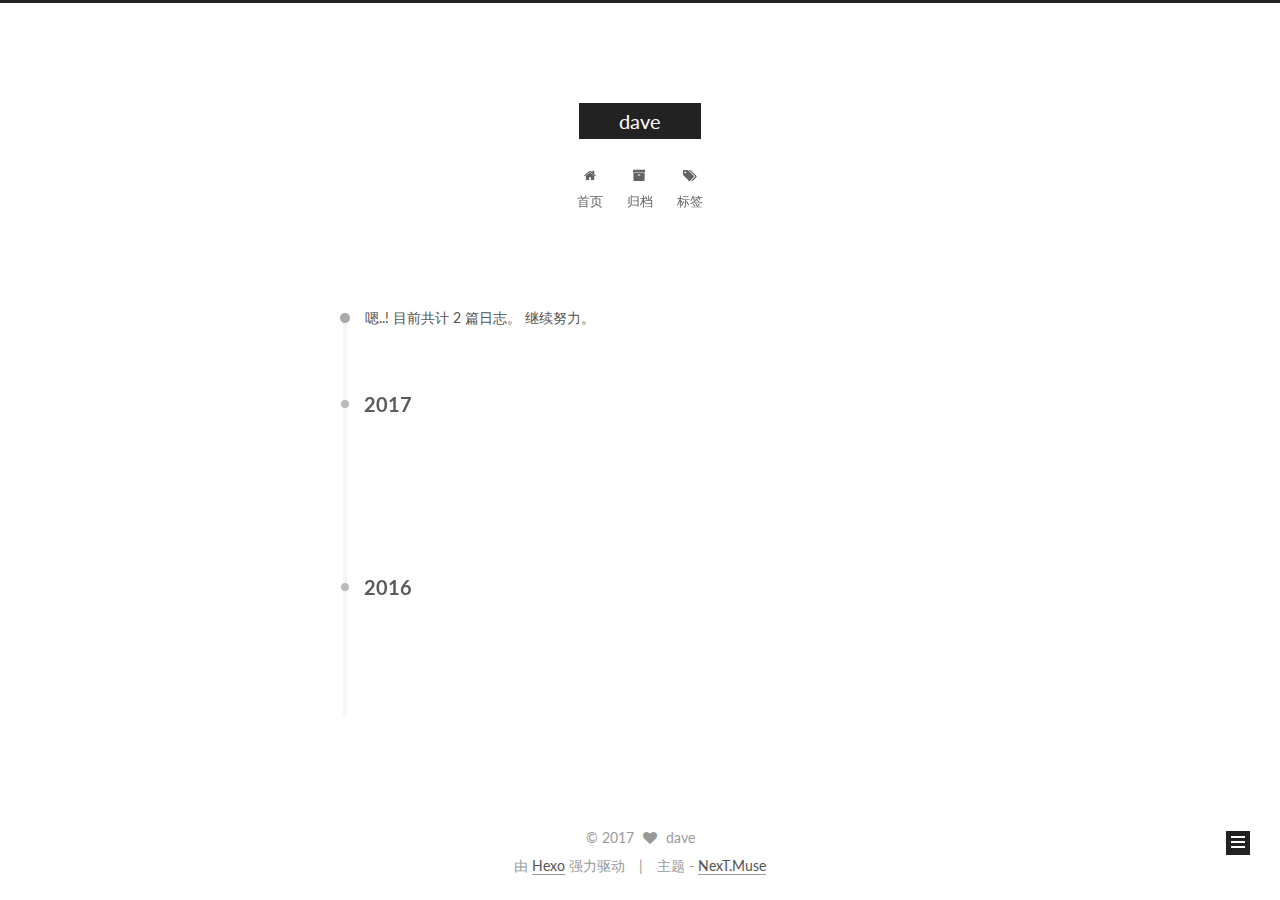
==== archives/index.html @ 7f6e719a "Site updated: 2017-03-12 23:29:18" ====
<!doctype html>



  


<html class="theme-next muse use-motion" lang="zh-Hans">
<head>
  <meta charset="UTF-8"/>
<meta http-equiv="X-UA-Compatible" content="IE=edge" />
<meta name="viewport" content="width=device-width, initial-scale=1, maximum-scale=1"/>



<meta http-equiv="Cache-Control" content="no-transform" />
<meta http-equiv="Cache-Control" content="no-siteapp" />















  
  
  <link href="/lib/fancybox/source/jquery.fancybox.css?v=2.1.5" rel="stylesheet" type="text/css" />




  
  
  
  

  
    
    
  

  

  

  

  

  
    
    
    <link href="//fonts.googleapis.com/css?family=Lato:300,300italic,400,400italic,700,700italic&subset=latin,latin-ext" rel="stylesheet" type="text/css">
  






<link href="/lib/font-awesome/css/font-awesome.min.css?v=4.6.2" rel="stylesheet" type="text/css" />

<link href="/css/main.css?v=5.1.0" rel="stylesheet" type="text/css" />


  <meta name="keywords" content="Hexo, NexT" />








  <link rel="shortcut icon" type="image/x-icon" href="/favicon.ico?v=5.1.0" />






<meta name="description" content="At the foot of the road in">
<meta property="og:type" content="website">
<meta property="og:title" content="dave">
<meta property="og:url" content="http://yoursite.com/archives/index.html">
<meta property="og:site_name" content="dave">
<meta property="og:description" content="At the foot of the road in">
<meta name="twitter:card" content="summary">
<meta name="twitter:title" content="dave">
<meta name="twitter:description" content="At the foot of the road in">



<script type="text/javascript" id="hexo.configurations">
  var NexT = window.NexT || {};
  var CONFIG = {
    root: '/',
    scheme: 'Muse',
    sidebar: {"position":"left","display":"post","offset":12,"offset_float":0,"b2t":false,"scrollpercent":false},
    fancybox: true,
    motion: true,
    duoshuo: {
      userId: '0',
      author: '博主'
    },
    algolia: {
      applicationID: '',
      apiKey: '',
      indexName: '',
      hits: {"per_page":10},
      labels: {"input_placeholder":"Search for Posts","hits_empty":"We didn't find any results for the search: ${query}","hits_stats":"${hits} results found in ${time} ms"}
    }
  };
</script>



  <link rel="canonical" href="http://yoursite.com/archives/"/>





  <title> 归档 | dave </title>
</head>

<body itemscope itemtype="http://schema.org/WebPage" lang="zh-Hans">

  














  
  
    
  

  <div class="container one-collumn sidebar-position-left  page-archive  ">
    <div class="headband"></div>

    <header id="header" class="header" itemscope itemtype="http://schema.org/WPHeader">
      <div class="header-inner"><div class="site-brand-wrapper">
  <div class="site-meta ">
    

    <div class="custom-logo-site-title">
      <a href="/"  class="brand" rel="start">
        <span class="logo-line-before"><i></i></span>
        <span class="site-title">dave</span>
        <span class="logo-line-after"><i></i></span>
      </a>
    </div>
      
        <p class="site-subtitle"></p>
      
  </div>

  <div class="site-nav-toggle">
    <button>
      <span class="btn-bar"></span>
      <span class="btn-bar"></span>
      <span class="btn-bar"></span>
    </button>
  </div>
</div>

<nav class="site-nav">
  

  
    <ul id="menu" class="menu">
      
        
        <li class="menu-item menu-item-home">
          <a href="/" rel="section">
            
              <i class="menu-item-icon fa fa-fw fa-home"></i> <br />
            
            首页
          </a>
        </li>
      
        
        <li class="menu-item menu-item-archives">
          <a href="/archives" rel="section">
            
              <i class="menu-item-icon fa fa-fw fa-archive"></i> <br />
            
            归档
          </a>
        </li>
      
        
        <li class="menu-item menu-item-tags">
          <a href="/tags" rel="section">
            
              <i class="menu-item-icon fa fa-fw fa-tags"></i> <br />
            
            标签
          </a>
        </li>
      

      
    </ul>
  

  
</nav>



 </div>
    </header>

    <main id="main" class="main">
      <div class="main-inner">
        <div class="content-wrap">
          <div id="content" class="content">
            

  <section id="posts" class="posts-collapse">
    <span class="archive-move-on"></span>

    <span class="archive-page-counter">
      
      
      
        
      
      嗯..! 目前共计 2 篇日志。 继续努力。
    </span>

    

      
      
      

      
        
        <div class="collection-title">
          <h2 class="archive-year motion-element" id="archive-year-2017">2017</h2>
        </div>
      
      

      

  <article class="post post-type-normal" itemscope itemtype="http://schema.org/Article">
    <header class="post-header">

      <h1 class="post-title">
        
            <a class="post-title-link" href="/2017/03/12/hello-world/" itemprop="url">
              
                <span itemprop="name">Hello World</span>
              
            </a>
        
      </h1>

      <div class="post-meta">
        <time class="post-time" itemprop="dateCreated"
              datetime="2017-03-12T22:32:48+08:00"
              content="2017-03-12" >
          03-12
        </time>
      </div>

    </header>
  </article>



    

      
      
      

      
        
        <div class="collection-title">
          <h2 class="archive-year motion-element" id="archive-year-2016">2016</h2>
        </div>
      
      

      

  <article class="post post-type-normal" itemscope itemtype="http://schema.org/Article">
    <header class="post-header">

      <h1 class="post-title">
        
            <a class="post-title-link" href="/2016/12/09/git常用知识点整理/" itemprop="url">
              
                <span itemprop="name">git tips</span>
              
            </a>
        
      </h1>

      <div class="post-meta">
        <time class="post-time" itemprop="dateCreated"
              datetime="2016-12-09T13:45:16+08:00"
              content="2016-12-09" >
          12-09
        </time>
      </div>

    </header>
  </article>



    

  </section>

  


          
          </div>
          


          

        </div>
        
          
  
  <div class="sidebar-toggle">
    <div class="sidebar-toggle-line-wrap">
      <span class="sidebar-toggle-line sidebar-toggle-line-first"></span>
      <span class="sidebar-toggle-line sidebar-toggle-line-middle"></span>
      <span class="sidebar-toggle-line sidebar-toggle-line-last"></span>
    </div>
  </div>

  <aside id="sidebar" class="sidebar">
    <div class="sidebar-inner">

      

      

      <section class="site-overview sidebar-panel sidebar-panel-active">
        <div class="site-author motion-element" itemprop="author" itemscope itemtype="http://schema.org/Person">
          <img class="site-author-image" itemprop="image"
               src="/images/avatar.gif"
               alt="dave" />
          <p class="site-author-name" itemprop="name">dave</p>
           
              <p class="site-description motion-element" itemprop="description">At the foot of the road in</p>
          
        </div>
        <nav class="site-state motion-element">

          
            <div class="site-state-item site-state-posts">
              <a href="/archives">
                <span class="site-state-item-count">2</span>
                <span class="site-state-item-name">日志</span>
              </a>
            </div>
          

          

          

        </nav>

        

        <div class="links-of-author motion-element">
          
        </div>

        
        

        
        

        


      </section>

      

      

    </div>
  </aside>


        
      </div>
    </main>

    <footer id="footer" class="footer">
      <div class="footer-inner">
        <div class="copyright" >
  
  &copy; 
  <span itemprop="copyrightYear">2017</span>
  <span class="with-love">
    <i class="fa fa-heart"></i>
  </span>
  <span class="author" itemprop="copyrightHolder">dave</span>
</div>


<div class="powered-by">
  由 <a class="theme-link" href="https://hexo.io">Hexo</a> 强力驱动
</div>

<div class="theme-info">
  主题 -
  <a class="theme-link" href="https://github.com/iissnan/hexo-theme-next">
    NexT.Muse
  </a>
</div>


        

        
      </div>
    </footer>

    
      <div class="back-to-top">
        <i class="fa fa-arrow-up"></i>
        
      </div>
    
    
  </div>

  

<script type="text/javascript">
  if (Object.prototype.toString.call(window.Promise) !== '[object Function]') {
    window.Promise = null;
  }
</script>









  




  
  <script type="text/javascript" src="/lib/jquery/index.js?v=2.1.3"></script>

  
  <script type="text/javascript" src="/lib/fastclick/lib/fastclick.min.js?v=1.0.6"></script>

  
  <script type="text/javascript" src="/lib/jquery_lazyload/jquery.lazyload.js?v=1.9.7"></script>

  
  <script type="text/javascript" src="/lib/velocity/velocity.min.js?v=1.2.1"></script>

  
  <script type="text/javascript" src="/lib/velocity/velocity.ui.min.js?v=1.2.1"></script>

  
  <script type="text/javascript" src="/lib/fancybox/source/jquery.fancybox.pack.js?v=2.1.5"></script>


  


  <script type="text/javascript" src="/js/src/utils.js?v=5.1.0"></script>

  <script type="text/javascript" src="/js/src/motion.js?v=5.1.0"></script>



  
  

  
  
    <script type="text/javascript" id="motion.page.archive">
      $('.archive-year').velocity('transition.slideLeftIn');
    </script>
  


  


  <script type="text/javascript" src="/js/src/bootstrap.js?v=5.1.0"></script>



  



  




	





  





  





  



  
  

  

  

  

  


  

</body>
</html>
---- css/main.css ----
/* normalize.css v3.0.2 | MIT License | git.io/normalize */
html {
  font-family: sans-serif; /* 1 */
  -ms-text-size-adjust: 100%; /* 2 */
  -webkit-text-size-adjust: 100%; /* 2 */
}
body {
  margin: 0;
}
article,
aside,
details,
figcaption,
figure,
footer,
header,
hgroup,
main,
menu,
nav,
section,
summary {
  display: block;
}
audio,
canvas,
progress,
video {
  display: inline-block; /* 1 */
  vertical-align: baseline; /* 2 */
}
audio:not([controls]) {
  display: none;
  height: 0;
}
[hidden],
template {
  display: none;
}
a {
  background-color: transparent;
}
a:active,
a:hover {
  outline: 0;
}
abbr[title] {
  border-bottom: 1px dotted;
}
b,
strong {
  font-weight: bold;
}
dfn {
  font-style: italic;
}
h1 {
  font-size: 2em;
  margin: 0.67em 0;
}
mark {
  background: #ff0;
  color: #000;
}
small {
  font-size: 80%;
}
sub,
sup {
  font-size: 75%;
  line-height: 0;
  position: relative;
  vertical-align: baseline;
}
sup {
  top: -0.5em;
}
sub {
  bottom: -0.25em;
}
img {
  border: 0;
}
svg:not(:root) {
  overflow: hidden;
}
figure {
  margin: 1em 40px;
}
hr {
  -moz-box-sizing: content-box;
  box-sizing: content-box;
  height: 0;
}
pre {
  overflow: auto;
}
code,
kbd,
pre,
samp {
  font-family: monospace, monospace;
  font-size: 1em;
}
button,
input,
optgroup,
select,
textarea {
  color: inherit; /* 1 */
  font: inherit; /* 2 */
  margin: 0; /* 3 */
}
button {
  overflow: visible;
}
button,
select {
  text-transform: none;
}
button,
html input[type="button"],
input[type="reset"],
input[type="submit"] {
  -webkit-appearance: button; /* 2 */
  cursor: pointer; /* 3 */
}
button[disabled],
html input[disabled] {
  cursor: default;
}
button::-moz-focus-inner,
input::-moz-focus-inner {
  border: 0;
  padding: 0;
}
input {
  line-height: normal;
}
input[type="checkbox"],
input[type="radio"] {
  box-sizing: border-box; /* 1 */
  padding: 0; /* 2 */
}
input[type="number"]::-webkit-inner-spin-button,
input[type="number"]::-webkit-outer-spin-button {
  height: auto;
}
input[type="search"] {
  -webkit-appearance: textfield; /* 1 */
  -moz-box-sizing: content-box;
  -webkit-box-sizing: content-box; /* 2 */
  box-sizing: content-box;
}
input[type="search"]::-webkit-search-cancel-button,
input[type="search"]::-webkit-search-decoration {
  -webkit-appearance: none;
}
fieldset {
  border: 1px solid #c0c0c0;
  margin: 0 2px;
  padding: 0.35em 0.625em 0.75em;
}
legend {
  border: 0; /* 1 */
  padding: 0; /* 2 */
}
textarea {
  overflow: auto;
}
optgroup {
  font-weight: bold;
}
table {
  border-collapse: collapse;
  border-spacing: 0;
}
td,
th {
  padding: 0;
}
::selection {
  background: #262a30;
  color: #fff;
}
body {
  position: relative;
  font-family: 'Lato', "PingFang SC", "Microsoft YaHei", sans-serif;
  font-size: 14px;
  line-height: 2;
  color: #555;
  background: #fff;
}
@media (max-width: 767px) {
  body {
    padding-right: 0 !important;
  }
}
@media (min-width: 768px) and (max-width: 991px) {
  body {
    padding-right: 0 !important;
  }
}
@media (min-width: 1600px) {
  body {
    font-size: 16px;
  }
}
h1,
h2,
h3,
h4,
h5,
h6 {
  margin: 0;
  padding: 0;
  font-weight: bold;
  line-height: 1.5;
  font-family: 'Lato', "PingFang SC", "Microsoft YaHei", sans-serif;
}
h2,
h3,
h4,
h5,
h6 {
  margin: 20px 0 15px;
}
h1 {
  font-size: 22px;
}
@media (max-width: 767px) {
  h1 {
    font-size: 18px;
  }
}
h2 {
  font-size: 20px;
}
@media (max-width: 767px) {
  h2 {
    font-size: 16px;
  }
}
h3 {
  font-size: 18px;
}
@media (max-width: 767px) {
  h3 {
    font-size: 14px;
  }
}
h4 {
  font-size: 16px;
}
@media (max-width: 767px) {
  h4 {
    font-size: 12px;
  }
}
h5 {
  font-size: 14px;
}
@media (max-width: 767px) {
  h5 {
    font-size: 10px;
  }
}
h6 {
  font-size: 12px;
}
@media (max-width: 767px) {
  h6 {
    font-size: 8px;
  }
}
p {
  margin: 0 0 25px 0;
}
a {
  color: #555;
  text-decoration: none;
  border-bottom: 1px solid #999;
  word-wrap: break-word;
}
a:hover {
  color: #222;
  border-bottom-color: #222;
}
blockquote {
  margin: 0;
  padding: 0;
}
img {
  display: block;
  margin: auto;
  max-width: 100%;
  height: auto;
}
hr {
  margin: 40px 0;
  height: 3px;
  border: none;
  background-color: #ddd;
  background-image: repeating-linear-gradient(-45deg, #fff, #fff 4px, transparent 4px, transparent 8px);
}
blockquote {
  padding: 0 15px;
  color: #666;
  border-left: 4px solid #ddd;
}
blockquote cite::before {
  content: "-";
  padding: 0 5px;
}
dt {
  font-weight: 700;
}
dd {
  margin: 0;
  padding: 0;
}
.text-left {
  text-align: left;
}
.text-center {
  text-align: center;
}
.text-right {
  text-align: right;
}
.text-justify {
  text-align: justify;
}
.text-nowrap {
  white-space: nowrap;
}
.text-lowercase {
  text-transform: lowercase;
}
.text-uppercase {
  text-transform: uppercase;
}
.text-capitalize {
  text-transform: capitalize;
}
.center-block {
  display: block;
  margin-left: auto;
  margin-right: auto;
}
.clearfix:before,
.clearfix:after {
  content: " ";
  display: table;
}
.clearfix:after {
  clear: both;
}
.pullquote {
  width: 45%;
}
.pullquote.left {
  float: left;
  margin-left: 5px;
  margin-right: 10px;
}
.pullquote.right {
  float: right;
  margin-left: 10px;
  margin-right: 5px;
}
.affix.affix.affix {
  position: fixed;
}
.translation {
  margin-top: -20px;
  font-size: 14px;
  color: #999;
}
.scrollbar-measure {
  width: 100px;
  height: 100px;
  overflow: scroll;
  position: absolute;
  top: -9999px;
}
.use-motion .motion-element {
  opacity: 0;
}
table {
  margin: 20px 0;
  width: 100%;
  border-collapse: collapse;
  border-spacing: 0;
  border: 1px solid #ddd;
  font-size: 14px;
  table-layout: fixed;
  word-wrap: break-all;
}
table>tbody>tr:nth-of-type(odd) {
  background-color: #f9f9f9;
}
table>tbody>tr:hover {
  background-color: #f5f5f5;
}
caption,
th,
td {
  padding: 8px;
  text-align: left;
  vertical-align: middle;
  font-weight: normal;
}
th,
td {
  border-bottom: 3px solid #ddd;
  border-right: 1px solid #eee;
}
th {
  padding-bottom: 10px;
  font-weight: 700;
}
td {
  border-bottom-width: 1px;
}
html,
body {
  height: 100%;
}
.container {
  position: relative;
  min-height: 100%;
}
.header-inner {
  margin: 0 auto;
  padding: 100px 0 70px;
  width: 700px;
}
@media (min-width: 1600px) {
  .container .header-inner {
    width: 900px;
  }
}
.main {
  padding-bottom: 150px;
}
.main-inner {
  margin: 0 auto;
  width: 700px;
}
@media (min-width: 1600px) {
  .container .main-inner {
    width: 900px;
  }
}
.footer {
  position: absolute;
  left: 0;
  bottom: 0;
  width: 100%;
  min-height: 50px;
}
.footer-inner {
  box-sizing: border-box;
  margin: 20px auto;
  width: 700px;
}
@media (min-width: 1600px) {
  .container .footer-inner {
    width: 900px;
  }
}
pre,
.highlight {
  overflow: auto;
  margin: 20px 0;
  padding: 0;
  font-size: 13px;
  color: #4d4d4c;
  background: #f7f7f7;
  line-height: 1.6;
}
pre,
code {
  font-family: consolas, Menlo, "PingFang SC", "Microsoft YaHei", monospace;
}
code {
  padding: 2px 4px;
  word-wrap: break-word;
  color: #555;
  background: #eee;
  border-radius: 3px;
  font-size: 13px;
}
pre code {
  padding: 0;
  color: #4d4d4c;
  background: none;
  text-shadow: none;
}
.highlight {
  border-radius: 1px;
}
.highlight pre {
  border: none;
  margin: 0;
  padding: 10px 0;
}
.highlight table {
  margin: 0;
  width: auto;
  border: none;
}
.highlight td {
  border: none;
  padding: 0;
}
.highlight figcaption {
  font-size: 1em;
  color: #4d4d4c;
  line-height: 1em;
  margin-bottom: 1em;
}
.highlight figcaption:before,
.highlight figcaption:after {
  content: " ";
  display: table;
}
.highlight figcaption:after {
  clear: both;
}
.highlight figcaption a {
  float: right;
  color: #4d4d4c;
}
.highlight figcaption a:hover {
  border-bottom-color: #4d4d4c;
}
.highlight .gutter pre {
  padding-left: 10px;
  padding-right: 10px;
  color: #869194;
  text-align: right;
  background-color: #eff2f3;
}
.highlight .code pre {
  padding-left: 10px;
  padding-right: 10px;
  background-color: #f7f7f7;
}
.highlight .line {
  height: 20px;
}
.gutter {
  -webkit-user-select: none;
  -moz-user-select: none;
  -ms-user-select: none;
  user-select: none;
}
.gist table {
  width: auto;
}
.gist table td {
  border: none;
}
pre .deletion {
  background: #fdd;
}
pre .addition {
  background: #dfd;
}
pre .meta {
  color: #8959a8;
}
pre .comment {
  color: #8e908c;
}
pre .variable,
pre .attribute,
pre .tag,
pre .regexp,
pre .ruby .constant,
pre .xml .tag .title,
pre .xml .pi,
pre .xml .doctype,
pre .html .doctype,
pre .css .id,
pre .css .class,
pre .css .pseudo {
  color: #c82829;
}
pre .number,
pre .preprocessor,
pre .built_in,
pre .literal,
pre .params,
pre .constant,
pre .command {
  color: #f5871f;
}
pre .ruby .class .title,
pre .css .rules .attribute,
pre .string,
pre .value,
pre .inheritance,
pre .header,
pre .ruby .symbol,
pre .xml .cdata,
pre .special,
pre .number,
pre .formula {
  color: #718c00;
}
pre .title,
pre .css .hexcolor {
  color: #3e999f;
}
pre .function,
pre .python .decorator,
pre .python .title,
pre .ruby .function .title,
pre .ruby .title .keyword,
pre .perl .sub,
pre .javascript .title,
pre .coffeescript .title {
  color: #4271ae;
}
pre .keyword,
pre .javascript .function {
  color: #8959a8;
}
.full-image.full-image.full-image {
  border: none;
  max-width: 100%;
  width: auto;
  margin: 20px auto;
}
@media (min-width: 992px) {
  .full-image.full-image.full-image {
    max-width: none;
    width: 110%;
    margin: 25px -5%;
  }
}
.blockquote-center,
.page-home .post-type-quote blockquote,
.page-post-detail .post-type-quote blockquote {
  position: relative;
  margin: 40px 0;
  padding: 0;
  border-left: none;
  text-align: center;
}
.blockquote-center::before,
.page-home .post-type-quote blockquote::before,
.page-post-detail .post-type-quote blockquote::before,
.blockquote-center::after,
.page-home .post-type-quote blockquote::after,
.page-post-detail .post-type-quote blockquote::after {
  position: absolute;
  content: ' ';
  display: block;
  width: 100%;
  height: 24px;
  opacity: 0.2;
  background-repeat: no-repeat;
  background-position: 0 -6px;
  background-size: 22px 22px;
}
.blockquote-center::before,
.page-home .post-type-quote blockquote::before,
.page-post-detail .post-type-quote blockquote::before {
  top: -20px;
  background-image: url("../images/quote-l.svg");
  border-top: 1px solid #ccc;
}
.blockquote-center::after,
.page-home .post-type-quote blockquote::after,
.page-post-detail .post-type-quote blockquote::after {
  bottom: -20px;
  background-image: url("../images/quote-r.svg");
  border-bottom: 1px solid #ccc;
  background-position: 100% 8px;
}
.blockquote-center p,
.page-home .post-type-quote blockquote p,
.page-post-detail .post-type-quote blockquote p,
.blockquote-center div,
.page-home .post-type-quote blockquote div,
.page-post-detail .post-type-quote blockquote div {
  text-align: center;
}
.post .post-body .group-picture img {
  box-sizing: border-box;
  padding: 0 3px;
  border: none;
}
.post .group-picture-row {
  overflow: hidden;
  margin-top: 6px;
}
.post .group-picture-row:first-child {
  margin-top: 0;
}
.post .group-picture-column {
  float: left;
}
.page-post-detail .post-body .group-picture-column {
  float: none;
  margin-top: 10px;
  width: auto !important;
}
.page-post-detail .post-body .group-picture-column img {
  margin: 0 auto;
}
.page-archive .group-picture-container {
  overflow: hidden;
}
.page-archive .group-picture-row {
  float: left;
}
.page-archive .group-picture-row:first-child {
  margin-top: 6px;
}
.page-archive .group-picture-column {
  max-width: 150px;
  max-height: 150px;
}
.note {
  padding: 20px;
  margin: 20px 0;
  border: 1px solid #eee;
  border-left-width: 5px;
  border-radius: 3px;
}
.note h2,
.note h3,
.note h4,
.note h5,
.note h6 {
  margin-top: 0;
  margin-bottom: 5px;
}
.note p:last-child {
  margin-bottom: 0;
}
.note code {
  border-radius: 3px;
}
.note+.note {
  margin-top: -5px;
}
.default {
  border-left-color: #777;
}
.default h2,
.default h3,
.default h4,
.default h5,
.default h6 {
  color: #777;
}
.primary {
  border-left-color: #428bca;
}
.primary h2,
.primary h3,
.primary h4,
.primary h5,
.primary h6 {
  color: #428bca;
}
.success {
  border-left-color: #5cb85c;
}
.success h2,
.success h3,
.success h4,
.success h5,
.success h6 {
  color: #5cb85c;
}
.danger {
  border-left-color: #d9534f;
}
.danger h2,
.danger h3,
.danger h4,
.danger h5,
.danger h6 {
  color: #d9534f;
}
.warning {
  border-left-color: #f0ad4e;
}
.warning h2,
.warning h3,
.warning h4,
.warning h5,
.warning h6 {
  color: #f0ad4e;
}
.info {
  border-left-color: #5bc0de;
}
.info h2,
.info h3,
.info h4,
.info h5,
.info h6 {
  color: #5bc0de;
}
.exturl {
  background-color: transparent;
  cursor: pointer;
  border-bottom: 1px solid #999;
}
.exturl .fa {
  font-size: 14px;
}
.exturl:active,
.exturl:hover {
  outline: 0;
  color: #222;
  border-bottom-color: #222;
}
.btn {
  display: inline-block;
  padding: 0 20px;
  font-size: 14px;
  color: #fff;
  background: #222;
  border: 2px solid #222;
  text-decoration: none;
  border-radius: 0;
  transition-property: background-color;
  transition-duration: 0.2s;
  transition-timing-function: ease-in-out;
  transition-delay: 0s;
}
.btn:hover,
.post-button .btn:hover {
  border-color: #222;
  color: #222;
  background: #fff;
}
.btn-bar {
  display: block;
  width: 22px;
  height: 2px;
  background: #555;
  border-radius: 1px;
}
.btn-bar+.btn-bar {
  margin-top: 4px;
}
.pagination {
  margin: 120px 0 40px;
  text-align: center;
  border-top: 1px solid #eee;
}
.page-number-basic,
.pagination .prev,
.pagination .next,
.pagination .page-number,
.pagination .space {
  display: inline-block;
  position: relative;
  top: -1px;
  margin: 0 10px;
  padding: 0 10px;
  line-height: 30px;
}
@media (max-width: 767px) {
  .page-number-basic,
  .pagination .prev,
  .pagination .next,
  .pagination .page-number,
  .pagination .space {
    margin: 0 5px;
  }
}
.pagination .prev,
.pagination .next,
.pagination .page-number {
  border-bottom: 0;
  border-top: 1px solid #eee;
  transition-property: border-color;
  transition-duration: 0.2s;
  transition-timing-function: ease-in-out;
  transition-delay: 0s;
}
.pagination .prev:hover,
.pagination .next:hover,
.pagination .page-number:hover {
  border-top-color: #222;
}
.pagination .space {
  padding: 0;
  margin: 0;
}
.pagination .prev {
  margin-left: 0;
}
.pagination .next {
  margin-right: 0;
}
.pagination .page-number.current {
  color: #fff;
  background: #ccc;
  border-top-color: #ccc;
}
@media (max-width: 767px) {
  .pagination {
    border-top: none;
  }
  .pagination .prev,
  .pagination .next,
  .pagination .page-number {
    margin-bottom: 10px;
    border-top: 0;
    border-bottom: 1px solid #eee;
  }
  .pagination .prev:hover,
  .pagination .next:hover,
  .pagination .page-number:hover {
    border-bottom-color: #222;
  }
}
.comments {
  margin: 60px 20px 0;
}
.tag-cloud {
  text-align: center;
}
.tag-cloud a {
  display: inline-block;
  margin: 10px;
}
.back-to-top {
  box-sizing: border-box;
  position: fixed;
  bottom: -100px;
  right: 30px;
  z-index: 1050;
  padding: 0 6px;
  width: 24px;
  background: #222;
  font-size: 12px;
  opacity: 1;
  color: #fff;
  cursor: pointer;
  text-align: center;
  -webkit-transform: translateZ(0);
  transition-property: bottom;
  transition-duration: 0.2s;
  transition-timing-function: ease-in-out;
  transition-delay: 0s;
}
@media (max-width: 767px) {
  .back-to-top {
    display: none;
  }
}
@media (min-width: 768px) and (max-width: 991px) {
  .back-to-top {
    display: none;
  }
}
.back-to-top.back-to-top-on {
  bottom: 19px;
}
.header {
  background: #fff;
}
.header-inner {
  position: relative;
}
.headband {
  height: 3px;
  background: #222;
}
.site-meta {
  margin: 0;
  text-align: center;
}
@media (max-width: 767px) {
  .site-meta {
    text-align: center;
  }
}
.brand {
  position: relative;
  display: inline-block;
  padding: 0 40px;
  color: #fff;
  background: #222;
  border-bottom: none;
}
.brand:hover {
  color: #fff;
}
.logo {
  display: inline-block;
  margin-right: 5px;
  line-height: 36px;
  vertical-align: top;
}
.site-title {
  display: inline-block;
  vertical-align: top;
  line-height: 36px;
  font-size: 20px;
  font-weight: normal;
  font-family: 'Lato', "PingFang SC", "Microsoft YaHei", sans-serif;
}
.site-subtitle {
  margin-top: 10px;
  font-size: 13px;
  color: #999;
}
.use-motion .brand {
  opacity: 0;
}
.use-motion .logo,
.use-motion .site-title,
.use-motion .site-subtitle {
  opacity: 0;
  position: relative;
  top: -10px;
}
.site-nav-toggle {
  display: none;
  position: absolute;
  top: 10px;
  left: 10px;
}
@media (max-width: 767px) {
  .site-nav-toggle {
    display: block;
  }
}
.site-nav-toggle button {
  margin-top: 2px;
  padding: 9px 10px;
  background: transparent;
  border: none;
}
@media (max-width: 767px) {
  .site-nav {
    display: none;
    margin: 0 -10px;
    padding: 0 10px;
    clear: both;
    border-top: 1px solid #ddd;
  }
}
@media (min-width: 768px) and (max-width: 991px) {
  .site-nav {
    display: block !important;
  }
}
@media (min-width: 992px) {
  .site-nav {
    display: block !important;
  }
}
.menu {
  margin-top: 20px;
  padding-left: 0;
  text-align: center;
}
.menu .menu-item {
  display: inline-block;
  margin: 0 10px;
  list-style: none;
}
@media screen and (max-width: 767px) {
  .menu .menu-item {
    margin-top: 10px;
  }
}
.menu .menu-item a {
  display: block;
  font-size: 13px;
  line-height: inherit;
  border-bottom: 1px solid transparent;
  transition-property: border-color;
  transition-duration: 0.2s;
  transition-timing-function: ease-in-out;
  transition-delay: 0s;
}
.menu .menu-item a:hover {
  border-bottom-color: #222;
}
.menu .menu-item .fa {
  margin-right: 5px;
}
.use-motion .menu-item {
  opacity: 0;
}
.post-body {
  font-family: 'Lato', "PingFang SC", "Microsoft YaHei", sans-serif;
}
@media (max-width: 767px) {
  .post-body {
    word-break: break-word;
  }
}
.post-body .fancybox img {
  display: block !important;
  margin: 0 auto;
  cursor: pointer;
  cursor: zoom-in;
  cursor: -webkit-zoom-in;
}
.post-body .image-caption,
.post-body .figure .caption {
  margin: 10px auto 15px;
  text-align: center;
  font-size: 14px;
  color: #999;
  font-weight: bold;
  line-height: 1;
}
.post-sticky-flag {
  display: inline-block;
  font-size: 16px;
  -ms-transform: rotate(30deg);
  -webkit-transform: rotate(30deg);
  -moz-transform: rotate(30deg);
  -ms-transform: rotate(30deg);
  -o-transform: rotate(30deg);
  transform: rotate(30deg);
}
.posts-expand {
  padding-top: 40px;
}
@media (max-width: 767px) {
  .posts-expand {
    margin: 0 20px;
  }
  .post-body pre,
  .post-body .highlight {
    padding: 10px;
  }
  .post-body pre .gutter pre,
  .post-body .highlight .gutter pre {
    padding-right: 10px;
  }
}
@media (min-width: 992px) {
  .posts-expand .post-body {
    text-align: justify;
  }
}
.posts-expand .post-body h2,
.posts-expand .post-body h3,
.posts-expand .post-body h4,
.posts-expand .post-body h5,
.posts-expand .post-body h6 {
  padding-top: 10px;
}
.posts-expand .post-body h2 .header-anchor,
.posts-expand .post-body h3 .header-anchor,
.posts-expand .post-body h4 .header-anchor,
.posts-expand .post-body h5 .header-anchor,
.posts-expand .post-body h6 .header-anchor {
  float: right;
  margin-left: 10px;
  color: #ccc;
  border-bottom-style: none;
  visibility: hidden;
}
.posts-expand .post-body h2 .header-anchor:hover,
.posts-expand .post-body h3 .header-anchor:hover,
.posts-expand .post-body h4 .header-anchor:hover,
.posts-expand .post-body h5 .header-anchor:hover,
.posts-expand .post-body h6 .header-anchor:hover {
  color: inherit;
}
.posts-expand .post-body h2:hover .header-anchor,
.posts-expand .post-body h3:hover .header-anchor,
.posts-expand .post-body h4:hover .header-anchor,
.posts-expand .post-body h5:hover .header-anchor,
.posts-expand .post-body h6:hover .header-anchor {
  visibility: visible;
}
.posts-expand .post-body ul li {
  list-style: circle;
}
.posts-expand .post-body img {
  box-sizing: border-box;
  margin: auto;
  padding: 3px;
  border: 1px solid #ddd;
}
.posts-expand .fancybox img {
  margin: 0 auto;
}
@media (max-width: 767px) {
  .posts-collapse {
    margin: 0 20px;
  }
  .posts-collapse .post-title,
  .posts-collapse .post-meta {
    display: block;
    width: auto;
    text-align: left;
  }
}
.posts-collapse {
  position: relative;
  z-index: 1010;
  margin-left: 55px;
}
.posts-collapse::after {
  content: " ";
  position: absolute;
  top: 20px;
  left: 0;
  margin-left: -2px;
  width: 4px;
  height: 100%;
  background: #f5f5f5;
  z-index: -1;
}
@media (max-width: 767px) {
  .posts-collapse {
    margin: 0 20px;
  }
}
.posts-collapse .collection-title {
  position: relative;
  margin: 60px 0;
}
.posts-collapse .collection-title h2 {
  margin-left: 20px;
}
.posts-collapse .collection-title small {
  color: #bbb;
}
.posts-collapse .collection-title::before {
  content: " ";
  position: absolute;
  left: 0;
  top: 50%;
  margin-left: -4px;
  margin-top: -4px;
  width: 8px;
  height: 8px;
  background: #bbb;
  border-radius: 50%;
}
.posts-collapse .post {
  margin: 30px 0;
}
.posts-collapse .post-header {
  position: relative;
  transition-duration: 0.2s;
  transition-timing-function: ease-in-out;
  transition-delay: 0s;
  transition-property: border;
  border-bottom: 1px dashed #ccc;
}
.posts-collapse .post-header::before {
  content: " ";
  position: absolute;
  left: 0;
  top: 12px;
  width: 6px;
  height: 6px;
  margin-left: -4px;
  background: #bbb;
  border-radius: 50%;
  border: 1px solid #fff;
  transition-duration: 0.2s;
  transition-timing-function: ease-in-out;
  transition-delay: 0s;
  transition-property: background;
}
.posts-collapse .post-header:hover {
  border-bottom-color: #666;
}
.posts-collapse .post-header:hover::before {
  background: #222;
}
.posts-collapse .post-meta {
  position: absolute;
  font-size: 12px;
  left: 20px;
  top: 5px;
}
.posts-collapse .post-comments-count {
  display: none;
}
.posts-collapse .post-title {
  margin-left: 60px;
  font-size: 16px;
  font-weight: normal;
  line-height: inherit;
}
.posts-collapse .post-title::after {
  margin-left: 3px;
  opacity: 0.6;
}
.posts-collapse .post-title a {
  color: #666;
  border-bottom: none;
}
.page-home .post-type-quote .post-header,
.page-post-detail .post-type-quote .post-header,
.page-home .post-type-quote .post-tags,
.page-post-detail .post-type-quote .post-tags {
  display: none;
}
.posts-expand .post-title {
  font-size: 26px;
  text-align: center;
  word-break: break-word;
  font-weight: 400;
}
@media (max-width: 767px) {
  .posts-expand .post-title {
    font-size: 22px;
  }
}
.posts-expand .post-title-link {
  display: inline-block;
  position: relative;
  color: #555;
  border-bottom: none;
  line-height: 1.2;
  vertical-align: top;
}
.posts-expand .post-title-link::before {
  content: "";
  position: absolute;
  width: 100%;
  height: 2px;
  bottom: 0;
  left: 0;
  background-color: #000;
  visibility: hidden;
  -webkit-transform: scaleX(0);
  -moz-transform: scaleX(0);
  -ms-transform: scaleX(0);
  -o-transform: scaleX(0);
  transform: scaleX(0);
  transition-duration: 0.2s;
  transition-timing-function: ease-in-out;
  transition-delay: 0s;
}
.posts-expand .post-title-link:hover::before {
  visibility: visible;
  -webkit-transform: scaleX(1);
  -moz-transform: scaleX(1);
  -ms-transform: scaleX(1);
  -o-transform: scaleX(1);
  transform: scaleX(1);
}
.posts-expand .post-title-link .fa {
  font-size: 16px;
}
.posts-expand .post-meta {
  margin: 3px 0 60px 0;
  color: #999;
  font-family: 'Lato', "PingFang SC", "Microsoft YaHei", sans-serif;
  font-size: 12px;
  text-align: center;
}
.posts-expand .post-meta .post-category-list {
  display: inline-block;
  margin: 0;
  padding: 3px;
}
.posts-expand .post-meta .post-category-list-link {
  color: #999;
}
.posts-expand .post-meta .post-description {
  font-size: 14px;
  margin-top: 2px;
}
.post-meta-divider {
  margin: 0 0.5em;
}
.post-meta-item-icon {
  margin-right: 3px;
}
@media (min-width: 768px) and (max-width: 991px) {
  .post-meta-item-icon {
    display: inline-block;
  }
}
@media (max-width: 767px) {
  .post-meta-item-icon {
    display: inline-block;
  }
}
@media (min-width: 768px) and (max-width: 991px) {
  .post-meta-item-text {
    display: none;
  }
}
@media (max-width: 767px) {
  .post-meta-item-text {
    display: none;
  }
}
@media (max-width: 767px) {
  .posts-expand .post-comments-count {
    display: none;
  }
}
.social-like {
  font-size: 14px;
  height: 20px;
  text-align: center;
  border-top: 1px solid #eee;
  padding-top: 9px;
  margin-top: 45px;
  display: flex;
  justify-content: center;
}
.vk_like {
  width: 85px;
  height: 21px;
  padding-top: 7px;
  align-self: center;
}
.fb_like {
  height: 30px;
  align-self: center;
}
.post-button {
  margin-top: 50px;
}
.post-button .btn {
  color: #fff;
  font-size: 14px;
  background: #222;
  border-radius: 0;
  line-height: 2;
  margin: 0 4px 8px 4px;
}
.post-button .fa-fw {
  width: 1.285714285714286em;
  text-align: left;
}
.posts-expand .post-tags {
  margin-top: 40px;
  text-align: center;
}
.posts-expand .post-tags a {
  display: inline-block;
  margin-right: 10px;
  font-size: 13px;
}
.post-nav {
  display: table;
  margin-top: 15px;
  width: 100%;
  border-top: 1px solid #eee;
}
.post-nav-divider {
  display: table-cell;
  width: 10%;
}
.post-nav-item {
  display: table-cell;
  padding: 10px 0 0 0;
  width: 45%;
  vertical-align: top;
}
.post-nav-item a {
  position: relative;
  display: block;
  line-height: 25px;
  font-size: 14px;
  color: #555;
  border-bottom: none;
}
.post-nav-item a:hover {
  color: #222;
  border-bottom: none;
}
.post-nav-item a:active {
  top: 2px;
}
.post-nav-item .fa {
  position: absolute;
  top: 8px;
  left: 0;
  font-size: 12px;
}
.post-nav-next a {
  padding-left: 15px;
}
.post-nav-prev {
  text-align: right;
}
.post-nav-prev a {
  padding-right: 15px;
}
.post-nav-prev .fa {
  right: 0;
  left: auto;
}
.posts-expand .post-eof {
  display: block;
  margin: 80px auto 60px;
  width: 8%;
  height: 1px;
  background: #ccc;
  text-align: center;
}
.post:last-child .post-eof.post-eof.post-eof {
  display: none;
}
.post-gallery {
  display: table;
  table-layout: fixed;
  width: 100%;
  border-collapse: separate;
}
.post-gallery-row {
  display: table-row;
}
.post-gallery .post-gallery-img {
  display: table-cell;
  text-align: center;
  vertical-align: middle;
  border: none;
}
.post-gallery .post-gallery-img img {
  max-width: 100%;
  max-height: 100%;
  border: none;
}
.fancybox-close,
.fancybox-close:hover {
  border: none;
}
.sidebar {
  position: fixed;
  right: 0;
  top: 0;
  bottom: 0;
  width: 0;
  z-index: 1040;
  box-shadow: inset 0 2px 6px #000;
  background: #222;
  -webkit-transform: translateZ(0);
}
.sidebar a {
  color: #999;
  border-bottom-color: #555;
}
.sidebar a:hover {
  color: #eee;
}
@media (min-width: 768px) and (max-width: 991px) {
  .sidebar {
    display: none !important;
  }
}
@media (max-width: 767px) {
  .sidebar {
    display: none !important;
  }
}
.sidebar-inner {
  position: relative;
  padding: 20px 10px;
  color: #999;
  text-align: center;
}
.sidebar-toggle {
  position: fixed;
  right: 30px;
  bottom: 45px;
  width: 14px;
  height: 14px;
  padding: 5px;
  background: #222;
  line-height: 0;
  z-index: 1050;
  cursor: pointer;
  -webkit-transform: translateZ(0);
}
@media (min-width: 768px) and (max-width: 991px) {
  .sidebar-toggle {
    display: none;
  }
}
@media (max-width: 767px) {
  .sidebar-toggle {
    display: none;
  }
}
.sidebar-toggle-line {
  position: relative;
  display: inline-block;
  vertical-align: top;
  height: 2px;
  width: 100%;
  background: #fff;
  margin-top: 3px;
}
.sidebar-toggle-line:first-child {
  margin-top: 0;
}
.site-author-image {
  display: block;
  margin: 0 auto;
  padding: 2px;
  max-width: 96px;
  height: auto;
  border: 2px solid #333;
}
.site-author-name {
  margin: 5px 0 0;
  text-align: center;
  color: #f5f5f5;
  font-weight: normal;
}
.site-description {
  margin-top: 5px;
  text-align: center;
  font-size: 14px;
  color: #999;
}
.site-state {
  overflow: hidden;
  line-height: 1.4;
  white-space: nowrap;
  text-align: center;
}
.site-state-item {
  display: inline-block;
  padding: 0 15px;
  border-left: 1px solid #333;
}
.site-state-item:first-child {
  border-left: none;
}
.site-state-item a {
  border-bottom: none;
}
.site-state-item-count {
  display: block;
  text-align: center;
  color: inherit;
  font-weight: 600;
  font-size: 18px;
}
.site-state-item-name {
  font-size: 13px;
  color: inherit;
}
.feed-link {
  margin-top: 20px;
}
.feed-link a {
  display: inline-block;
  padding: 0 15px;
  color: #fc6423;
  border: 1px solid #fc6423;
  border-radius: 4px;
}
.feed-link a i {
  color: #fc6423;
  font-size: 14px;
}
.feed-link a:hover {
  color: #fff;
  background: #fc6423;
}
.feed-link a:hover i {
  color: #fff;
}
.links-of-author {
  margin-top: 20px;
}
.links-of-author a {
  display: inline-block;
  vertical-align: middle;
  margin-right: 10px;
  margin-bottom: 10px;
  border-bottom-color: #555;
  font-size: 13px;
}
.links-of-author a:before {
  display: inline-block;
  vertical-align: middle;
  margin-right: 3px;
  content: " ";
  width: 4px;
  height: 4px;
  border-radius: 50%;
  background: #add1ff;
}
.links-of-blogroll {
  font-size: 13px;
}
.links-of-blogroll-title {
  margin-top: 20px;
  font-size: 14px;
  font-weight: 600;
}
.links-of-blogroll-list {
  margin: 0;
  padding: 0;
  list-style: none;
}
.links-of-blogroll-item {
  padding: 2px 10px;
}
.sidebar-nav {
  margin: 0 0 20px;
  padding-left: 0;
}
.sidebar-nav li {
  display: inline-block;
  cursor: pointer;
  border-bottom: 1px solid transparent;
  font-size: 14px;
  color: #555;
}
.sidebar-nav li:hover {
  color: #f5f5f5;
}
.page-post-detail .sidebar-nav-toc {
  padding: 0 5px;
}
.page-post-detail .sidebar-nav-overview {
  margin-left: 10px;
}
.sidebar-nav .sidebar-nav-active {
  color: #87daff;
  border-bottom-color: #87daff;
}
.sidebar-nav .sidebar-nav-active:hover {
  color: #87daff;
}
.sidebar-panel {
  display: none;
}
.sidebar-panel-active {
  display: block;
}
.post-toc-empty {
  font-size: 14px;
  color: #666;
}
.post-toc-wrap {
  overflow: hidden;
}
.post-toc {
  overflow: auto;
}
.post-toc ol {
  margin: 0;
  padding: 0 2px 5px 10px;
  text-align: left;
  list-style: none;
  font-size: 14px;
}
.post-toc ol > ol {
  padding-left: 0;
}
.post-toc ol a {
  transition-duration: 0.2s;
  transition-timing-function: ease-in-out;
  transition-delay: 0s;
  transition-property: all;
  color: #999;
  border-bottom-color: #555;
}
.post-toc ol a:hover {
  color: #ccc;
  border-bottom-color: #ccc;
}
.post-toc .nav-item {
  overflow: hidden;
  text-overflow: ellipsis;
  white-space: nowrap;
  line-height: 1.8;
}
.post-toc .nav .nav-child {
  display: none;
}
.post-toc .nav .active > .nav-child {
  display: block;
}
.post-toc .nav .active-current > .nav-child {
  display: block;
}
.post-toc .nav .active-current > .nav-child > .nav-item {
  display: block;
}
.post-toc .nav .active > a {
  color: #87daff;
  border-bottom-color: #87daff;
}
.post-toc .nav .active-current > a {
  color: #87daff;
}
.post-toc .nav .active-current > a:hover {
  color: #87daff;
}
.footer {
  font-size: 14px;
  color: #999;
}
.footer img {
  border: none;
}
.footer-inner {
  text-align: center;
}
.with-love {
  display: inline-block;
  margin: 0 5px;
}
.powered-by,
.theme-info {
  display: inline-block;
}
.powered-by {
  margin-right: 10px;
}
.powered-by::after {
  content: "|";
  padding-left: 10px;
}
.cc-license {
  margin-top: 10px;
  text-align: center;
}
.cc-license .cc-opacity {
  opacity: 0.7;
  border-bottom: none;
}
.cc-license .cc-opacity:hover {
  opacity: 0.9;
}
.cc-license img {
  display: inline-block;
}
.theme-next #ds-thread #ds-reset {
  color: #555;
}
.theme-next #ds-thread #ds-reset .ds-replybox {
  margin-bottom: 30px;
}
.theme-next #ds-thread #ds-reset .ds-replybox .ds-avatar,
.theme-next #ds-reset .ds-avatar img {
  box-shadow: none;
}
.theme-next #ds-thread #ds-reset .ds-textarea-wrapper {
  border-color: #c7d4e1;
  background: none;
  border-top-right-radius: 3px;
  border-top-left-radius: 3px;
}
.theme-next #ds-thread #ds-reset .ds-textarea-wrapper textarea {
  height: 60px;
}
.theme-next #ds-reset .ds-rounded-top {
  border-radius: 0;
}
.theme-next #ds-thread #ds-reset .ds-post-toolbar {
  box-sizing: border-box;
  border: 1px solid #c7d4e1;
  background: #f6f8fa;
}
.theme-next #ds-thread #ds-reset .ds-post-options {
  height: 40px;
  border: none;
  background: none;
}
.theme-next #ds-thread #ds-reset .ds-toolbar-buttons {
  top: 11px;
}
.theme-next #ds-thread #ds-reset .ds-sync {
  top: 5px;
}
.theme-next #ds-thread #ds-reset .ds-post-button {
  top: 4px;
  right: 5px;
  width: 90px;
  height: 30px;
  border: 1px solid #c5ced7;
  border-radius: 3px;
  background-image: linear-gradient(#fbfbfc, #f5f7f9);
  color: #60676d;
}
.theme-next #ds-thread #ds-reset .ds-post-button:hover {
  background-position: 0 -30px;
  color: #60676d;
}
.theme-next #ds-thread #ds-reset .ds-comments-info {
  padding: 10px 0;
}
.theme-next #ds-thread #ds-reset .ds-sort {
  display: none;
}
.theme-next #ds-thread #ds-reset li.ds-tab a.ds-current {
  border: none;
  background: #f6f8fa;
  color: #60676d;
}
.theme-next #ds-thread #ds-reset li.ds-tab a.ds-current:hover {
  background-color: #e9f0f7;
  color: #60676d;
}
.theme-next #ds-thread #ds-reset li.ds-tab a {
  border-radius: 2px;
  padding: 5px;
}
.theme-next #ds-thread #ds-reset .ds-login-buttons p {
  color: #999;
  line-height: 36px;
}
.theme-next #ds-thread #ds-reset .ds-login-buttons .ds-service-list li {
  height: 28px;
}
.theme-next #ds-thread #ds-reset .ds-service-list a {
  background: none;
  padding: 5px;
  border: 1px solid;
  border-radius: 3px;
  text-align: center;
}
.theme-next #ds-thread #ds-reset .ds-service-list a:hover {
  color: #fff;
  background: #666;
}
.theme-next #ds-thread #ds-reset .ds-service-list .ds-weibo {
  color: #fc9b00;
  border-color: #fc9b00;
}
.theme-next #ds-thread #ds-reset .ds-service-list .ds-weibo:hover {
  background: #fc9b00;
}
.theme-next #ds-thread #ds-reset .ds-service-list .ds-qq {
  color: #60a3ec;
  border-color: #60a3ec;
}
.theme-next #ds-thread #ds-reset .ds-service-list .ds-qq:hover {
  background: #60a3ec;
}
.theme-next #ds-thread #ds-reset .ds-service-list .ds-renren {
  color: #2e7ac4;
  border-color: #2e7ac4;
}
.theme-next #ds-thread #ds-reset .ds-service-list .ds-renren:hover {
  background: #2e7ac4;
}
.theme-next #ds-thread #ds-reset .ds-service-list .ds-douban {
  color: #37994c;
  border-color: #37994c;
}
.theme-next #ds-thread #ds-reset .ds-service-list .ds-douban:hover {
  background: #37994c;
}
.theme-next #ds-thread #ds-reset .ds-service-list .ds-kaixin {
  color: #fef20d;
  border-color: #fef20d;
}
.theme-next #ds-thread #ds-reset .ds-service-list .ds-kaixin:hover {
  background: #fef20d;
}
.theme-next #ds-thread #ds-reset .ds-service-list .ds-netease {
  color: #f00;
  border-color: #f00;
}
.theme-next #ds-thread #ds-reset .ds-service-list .ds-netease:hover {
  background: #f00;
}
.theme-next #ds-thread #ds-reset .ds-service-list .ds-sohu {
  color: #ffcb05;
  border-color: #ffcb05;
}
.theme-next #ds-thread #ds-reset .ds-service-list .ds-sohu:hover {
  background: #ffcb05;
}
.theme-next #ds-thread #ds-reset .ds-service-list .ds-baidu {
  color: #2831e0;
  border-color: #2831e0;
}
.theme-next #ds-thread #ds-reset .ds-service-list .ds-baidu:hover {
  background: #2831e0;
}
.theme-next #ds-thread #ds-reset .ds-service-list .ds-google {
  color: #166bec;
  border-color: #166bec;
}
.theme-next #ds-thread #ds-reset .ds-service-list .ds-google:hover {
  background: #166bec;
}
.theme-next #ds-thread #ds-reset .ds-service-list .ds-weixin {
  color: #00ce0d;
  border-color: #00ce0d;
}
.theme-next #ds-thread #ds-reset .ds-service-list .ds-weixin:hover {
  background: #00ce0d;
}
.theme-next #ds-thread #ds-reset .ds-service-list .ds-more-services {
  border: none;
}
.theme-next #ds-thread #ds-reset .ds-service-list .ds-more-services:hover {
  background: none;
}
.theme-next #ds-reset .duoshuo-ua-admin {
  display: inline-block;
  color: #f00;
}
.theme-next #ds-reset .duoshuo-ua-platform,
.theme-next #ds-reset .duoshuo-ua-browser {
  color: #ccc;
}
.theme-next #ds-reset .duoshuo-ua-platform .fa,
.theme-next #ds-reset .duoshuo-ua-browser .fa {
  display: inline-block;
  margin-right: 3px;
}
.theme-next #ds-reset .duoshuo-ua-separator {
  display: inline-block;
  margin-left: 5px;
}
.theme-next .this_ua {
  background-color: #ccc !important;
  border-radius: 4px;
  padding: 0 5px !important;
  margin: 1px 1px !important;
  border: 1px solid #bbb !important;
  color: #fff;
  display: inline-block !important;
}
.theme-next .this_ua.admin {
  background-color: #d9534f !important;
  border-color: #d9534f !important;
}
.theme-next .this_ua.platform.iOS,
.theme-next .this_ua.platform.Mac,
.theme-next .this_ua.platform.Windows {
  background-color: #39b3d7 !important;
  border-color: #46b8da !important;
}
.theme-next .this_ua.platform.Linux {
  background-color: #3a3a3a !important;
  border-color: #1f1f1f !important;
}
.theme-next .this_ua.platform.Android {
  background-color: #00c47d !important;
  border-color: #01b171 !important;
}
.theme-next .this_ua.browser.Mobile,
.theme-next .this_ua.browser.Chrome {
  background-color: #5cb85c !important;
  border-color: #4cae4c !important;
}
.theme-next .this_ua.browser.Firefox {
  background-color: #f0ad4e !important;
  border-color: #eea236 !important;
}
.theme-next .this_ua.browser.Maxthon,
.theme-next .this_ua.browser.IE {
  background-color: #428bca !important;
  border-color: #357ebd !important;
}
.theme-next .this_ua.browser.baidu,
.theme-next .this_ua.browser.UCBrowser,
.theme-next .this_ua.browser.Opera {
  background-color: #d9534f !important;
  border-color: #d43f3a !important;
}
.theme-next .this_ua.browser.Android,
.theme-next .this_ua.browser.QQBrowser {
  background-color: #78ace9 !important;
  border-color: #4cae4c !important;
}
.cloud-tie-wrapper img {
  display: inline-block;
}
.cloud-tie-wrapper .total-txt {
  font-size: 1em !important;
}
.cloud-tie-join-count .join-count {
  color: #555 !important;
  font-size: inherit !important;
  margin: 0 !important;
}
.post-spread {
  margin-top: 20px;
  text-align: center;
}
.jiathis_style {
  display: inline-block;
}
.jiathis_style a {
  border: none;
}
.post-spread {
  margin-top: 20px;
  text-align: center;
}
.bdshare-slide-button-box a {
  border: none;
}
.bdsharebuttonbox {
  display: inline-block;
}
.bdsharebuttonbox a {
  border: none;
}
.local-search-pop-overlay {
  position: fixed;
  width: 100%;
  height: 100%;
  top: 0;
  left: 0;
  z-index: 2080;
  background-color: rgba(0,0,0,0.3);
}
.local-search-popup {
  display: none;
  position: fixed;
  top: 10%;
  left: 50%;
  margin-left: -350px;
  width: 700px;
  height: 80%;
  padding: 0;
  background: #fff;
  color: #333;
  z-index: 9999;
  border-radius: 5px;
}
@media (max-width: 767px) {
  .local-search-popup {
    padding: 0;
    top: 0;
    left: 0;
    margin: 0;
    width: 100%;
    height: 100%;
    border-radius: 0;
  }
}
.local-search-popup ul.search-result-list {
  padding: 0;
  margin: 0 5px;
}
.local-search-popup p.search-result {
  border-bottom: 1px dashed #ccc;
  padding: 5px 0;
}
.local-search-popup a.search-result-title {
  font-weight: bold;
  font-size: 16px;
}
.local-search-popup .search-keyword {
  border-bottom: 1px dashed #f00;
  font-size: 14px;
  font-weight: bold;
  color: #f00;
}
.local-search-popup .local-search-header {
  padding: 5px;
  height: 36px;
  background: #f5f5f5;
  border-top-left-radius: 5px;
  border-top-right-radius: 5px;
}
.local-search-popup #local-search-result {
  overflow: auto;
  position: relative;
  padding: 5px 25px;
  height: calc(100% - 55px);
}
.local-search-popup .local-search-input-wrapper {
  display: inline-block;
  width: calc(100% - 60px);
  height: 36px;
  line-height: 36px;
  padding: 0 5px;
}
.local-search-popup .local-search-input-wrapper input {
  padding: 8px 0;
  height: 20px;
  display: block;
  width: 100%;
  outline: none;
  border: none;
  background: transparent;
  vertical-align: middle;
}
.local-search-popup .search-icon,
.local-search-popup .popup-btn-close {
  display: inline-block;
  font-size: 18px;
  color: #999;
  height: 36px;
  width: 18px;
}
.local-search-popup .search-icon {
  float: left;
}
.local-search-popup .popup-btn-close {
  border-left: 1px solid #eee;
  float: right;
  cursor: pointer;
  padding-left: 10px;
}
.local-search-popup #no-result {
  position: absolute;
  left: 50%;
  top: 50%;
  -webkit-transform: translate(-50%, -50%);
  -webkit-transform: translate(-50%, -50%);
  -moz-transform: translate(-50%, -50%);
  -ms-transform: translate(-50%, -50%);
  -o-transform: translate(-50%, -50%);
  transform: translate(-50%, -50%);
  color: #ccc;
}
.site-uv,
.site-pv,
.page-pv {
  display: inline-block;
}
.site-uv .busuanzi-value,
.site-pv .busuanzi-value,
.page-pv .busuanzi-value {
  margin: 0 5px;
}
.site-uv {
  margin-right: 10px;
}
.site-uv::after {
  content: "|";
  padding-left: 10px;
}
.use-motion .post {
  opacity: 0;
}
.page-archive .archive-page-counter {
  position: relative;
  top: 3px;
  left: 20px;
}
@media (max-width: 767px) {
  .page-archive .archive-page-counter {
    top: 5px;
  }
}
.page-archive .posts-collapse .archive-move-on {
  position: absolute;
  top: 11px;
  left: 0;
  margin-left: -6px;
  width: 10px;
  height: 10px;
  opacity: 0.5;
  background: #555;
  border: 1px solid #fff;
  border-radius: 50%;
}
.category-all-page .category-all-title {
  text-align: center;
}
.category-all-page .category-all {
  margin-top: 20px;
}
.category-all-page .category-list {
  margin: 0;
  padding: 0;
  list-style: none;
}
.category-all-page .category-list-item {
  margin: 5px 10px;
}
.category-all-page .category-list-count {
  color: #bbb;
}
.category-all-page .category-list-count:before {
  display: inline;
  content: " (";
}
.category-all-page .category-list-count:after {
  display: inline;
  content: ") ";
}
.category-all-page .category-list-child {
  padding-left: 10px;
}
#schedule ul#event-list {
  padding-left: 30px;
}
#schedule ul#event-list hr {
  margin: 20px 0 45px 0 !important;
  background: #222;
}
#schedule ul#event-list hr:after {
  display: inline-block;
  content: 'NOW';
  background: #222;
  color: #fff;
  font-weight: bold;
  text-align: right;
  padding: 0 5px;
}
#schedule ul#event-list li.event {
  margin: 20px 0px;
  background: #f9f9f9;
  padding-left: 10px;
  min-height: 40px;
}
#schedule ul#event-list li.event h2.event-summary {
  margin: 0;
  padding-bottom: 3px;
}
#schedule ul#event-list li.event h2.event-summary:before {
  display: inline-block;
  font-family: FontAwesome;
  font-size: 8px;
  content: '\f111';
  vertical-align: middle;
  margin-right: 25px;
  color: #bbb;
}
#schedule ul#event-list li.event span.event-relative-time {
  display: inline-block;
  font-size: 12px;
  font-weight: 400;
  padding-left: 12px;
  color: #bbb;
}
#schedule ul#event-list li.event span.event-details {
  display: block;
  color: #bbb;
  margin-left: 56px;
  padding-top: 3px;
  padding-bottom: 6px;
  text-indent: -24px;
  line-height: 18px;
}
#schedule ul#event-list li.event span.event-details:before {
  text-indent: 0;
  display: inline-block;
  width: 14px;
  font-family: FontAwesome;
  text-align: center;
  margin-right: 9px;
  color: #bbb;
}
#schedule ul#event-list li.event span.event-details.event-location:before {
  content: '\f041';
}
#schedule ul#event-list li.event span.event-details.event-duration:before {
  content: '\f017';
}
#schedule ul#event-list li.event-past {
  background: #fcfcfc;
}
#schedule ul#event-list li.event-past > * {
  opacity: 0.6;
}
#schedule ul#event-list li.event-past h2.event-summary {
  color: #bbb;
}
#schedule ul#event-list li.event-past h2.event-summary:before {
  color: #dfdfdf;
}
#schedule ul#event-list li.event-now {
  background: #222;
  color: #fff;
  padding: 15px 0 15px 10px;
}
#schedule ul#event-list li.event-now h2.event-summary:before {
  -webkit-transform: scale(1.2);
  -moz-transform: scale(1.2);
  -ms-transform: scale(1.2);
  -o-transform: scale(1.2);
  transform: scale(1.2);
  color: #fff;
  animation: dot-flash 1s alternate infinite ease-in-out;
}
#schedule ul#event-list li.event-now * {
  color: #fff !important;
}
@-moz-keyframes dot-flash {
  from {
    opacity: 1;
    -webkit-transform: scale(1.1);
    -moz-transform: scale(1.1);
    -ms-transform: scale(1.1);
    -o-transform: scale(1.1);
    transform: scale(1.1);
  }
  to {
    opacity: 0;
    -webkit-transform: scale(1);
    -moz-transform: scale(1);
    -ms-transform: scale(1);
    -o-transform: scale(1);
    transform: scale(1);
  }
}
@-webkit-keyframes dot-flash {
  from {
    opacity: 1;
    -webkit-transform: scale(1.1);
    -moz-transform: scale(1.1);
    -ms-transform: scale(1.1);
    -o-transform: scale(1.1);
    transform: scale(1.1);
  }
  to {
    opacity: 0;
    -webkit-transform: scale(1);
    -moz-transform: scale(1);
    -ms-transform: scale(1);
    -o-transform: scale(1);
    transform: scale(1);
  }
}
@-o-keyframes dot-flash {
  from {
    opacity: 1;
    -webkit-transform: scale(1.1);
    -moz-transform: scale(1.1);
    -ms-transform: scale(1.1);
    -o-transform: scale(1.1);
    transform: scale(1.1);
  }
  to {
    opacity: 0;
    -webkit-transform: scale(1);
    -moz-transform: scale(1);
    -ms-transform: scale(1);
    -o-transform: scale(1);
    transform: scale(1);
  }
}
@keyframes dot-flash {
  from {
    opacity: 1;
    -webkit-transform: scale(1.1);
    -moz-transform: scale(1.1);
    -ms-transform: scale(1.1);
    -o-transform: scale(1.1);
    transform: scale(1.1);
  }
  to {
    opacity: 0;
    -webkit-transform: scale(1);
    -moz-transform: scale(1);
    -ms-transform: scale(1);
    -o-transform: scale(1);
    transform: scale(1);
  }
}
.page-post-detail .sidebar-toggle-line {
  background: #87daff;
}
.page-post-detail .comments {
  overflow: hidden;
}
@media (max-width: 767px) {
  .header-inner,
  .container .main-inner,
  .footer-inner {
    width: auto;
  }
}
embed {
  display: block;
  margin: 0px auto 25px auto;
}
.custom-logo .site-meta-headline {
  text-align: center;
}
.custom-logo .brand {
  background: none;
}
.custom-logo .site-title {
  margin: 10px auto 0;
  font-size: 24px;
  color: #222;
}
.custom-logo .site-title a {
  border: none;
}
.custom-logo-image {
  margin: 0 auto;
  padding: 5px;
  max-width: 150px;
  background: #fff;
}
@media (max-width: 767px) {
  .site-nav {
    position: absolute;
    left: 0;
    top: 52px;
    margin: 0;
    width: 100%;
    padding: 0;
    background: #fff;
    border-bottom: 1px solid #ddd;
    z-index: 1;
  }
}
@media (max-width: 767px) {
  .menu {
    text-align: left;
  }
}
@media (max-width: 767px) {
  .menu .menu-item {
    display: block;
    margin: 0 10px;
    vertical-align: top;
  }
}
@media (max-width: 767px) {
  .menu .menu-item br {
    display: none;
  }
}
@media (max-width: 767px) {
  .menu .menu-item a {
    padding: 5px 10px;
  }
}
.menu .menu-item .fa {
  margin-right: 0;
}
.site-search form {
  display: none;
}
.links-of-blogroll-inline .links-of-blogroll-item {
  display: inline-block;
}
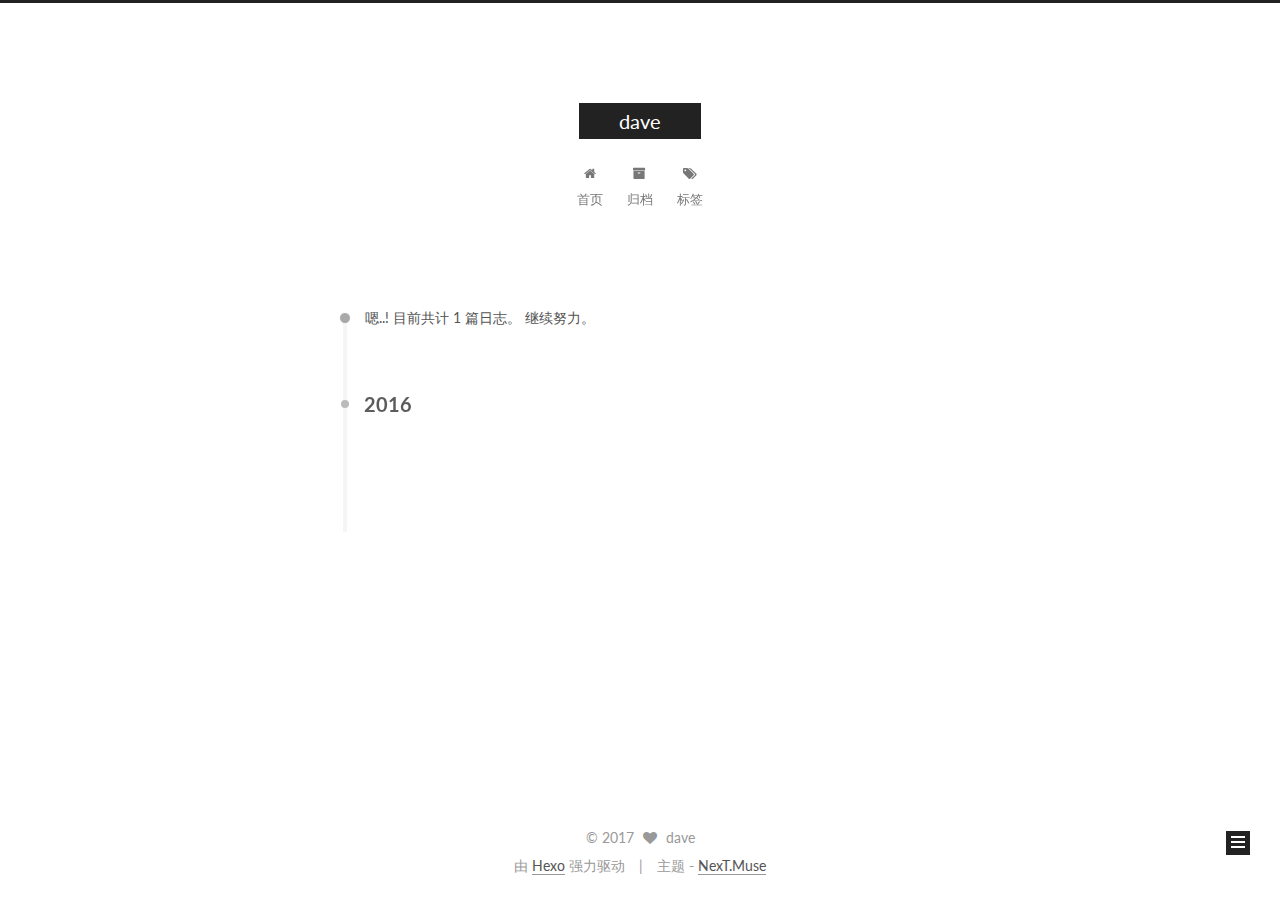
==== commit 2d94c6f7: "Site updated: 2017-03-12 23:47:58" ====
--- a/archives/index.html
+++ b/archives/index.html
@@ -247,50 +247,8 @@
       
         
       
-      嗯..! 目前共计 2 篇日志。 继续努力。
+      嗯..! 目前共计 1 篇日志。 继续努力。
     </span>
-
-    
-
-      
-      
-      
-
-      
-        
-        <div class="collection-title">
-          <h2 class="archive-year motion-element" id="archive-year-2017">2017</h2>
-        </div>
-      
-      
-
-      
-
-  <article class="post post-type-normal" itemscope itemtype="http://schema.org/Article">
-    <header class="post-header">
-
-      <h1 class="post-title">
-        
-            <a class="post-title-link" href="/2017/03/12/hello-world/" itemprop="url">
-              
-                <span itemprop="name">Hello World</span>
-              
-            </a>
-        
-      </h1>
-
-      <div class="post-meta">
-        <time class="post-time" itemprop="dateCreated"
-              datetime="2017-03-12T22:32:48+08:00"
-              content="2017-03-12" >
-          03-12
-        </time>
-      </div>
-
-    </header>
-  </article>
-
-
 
     
 
@@ -382,7 +340,7 @@
           
             <div class="site-state-item site-state-posts">
               <a href="/archives">
-                <span class="site-state-item-count">2</span>
+                <span class="site-state-item-count">1</span>
                 <span class="site-state-item-name">日志</span>
               </a>
             </div>
--- a/css/main.css
+++ b/css/main.css
@@ -1698,7 +1698,7 @@
   width: 4px;
   height: 4px;
   border-radius: 50%;
-  background: #add1ff;
+  background: #3eff69;
 }
 .links-of-blogroll {
   font-size: 13px;
